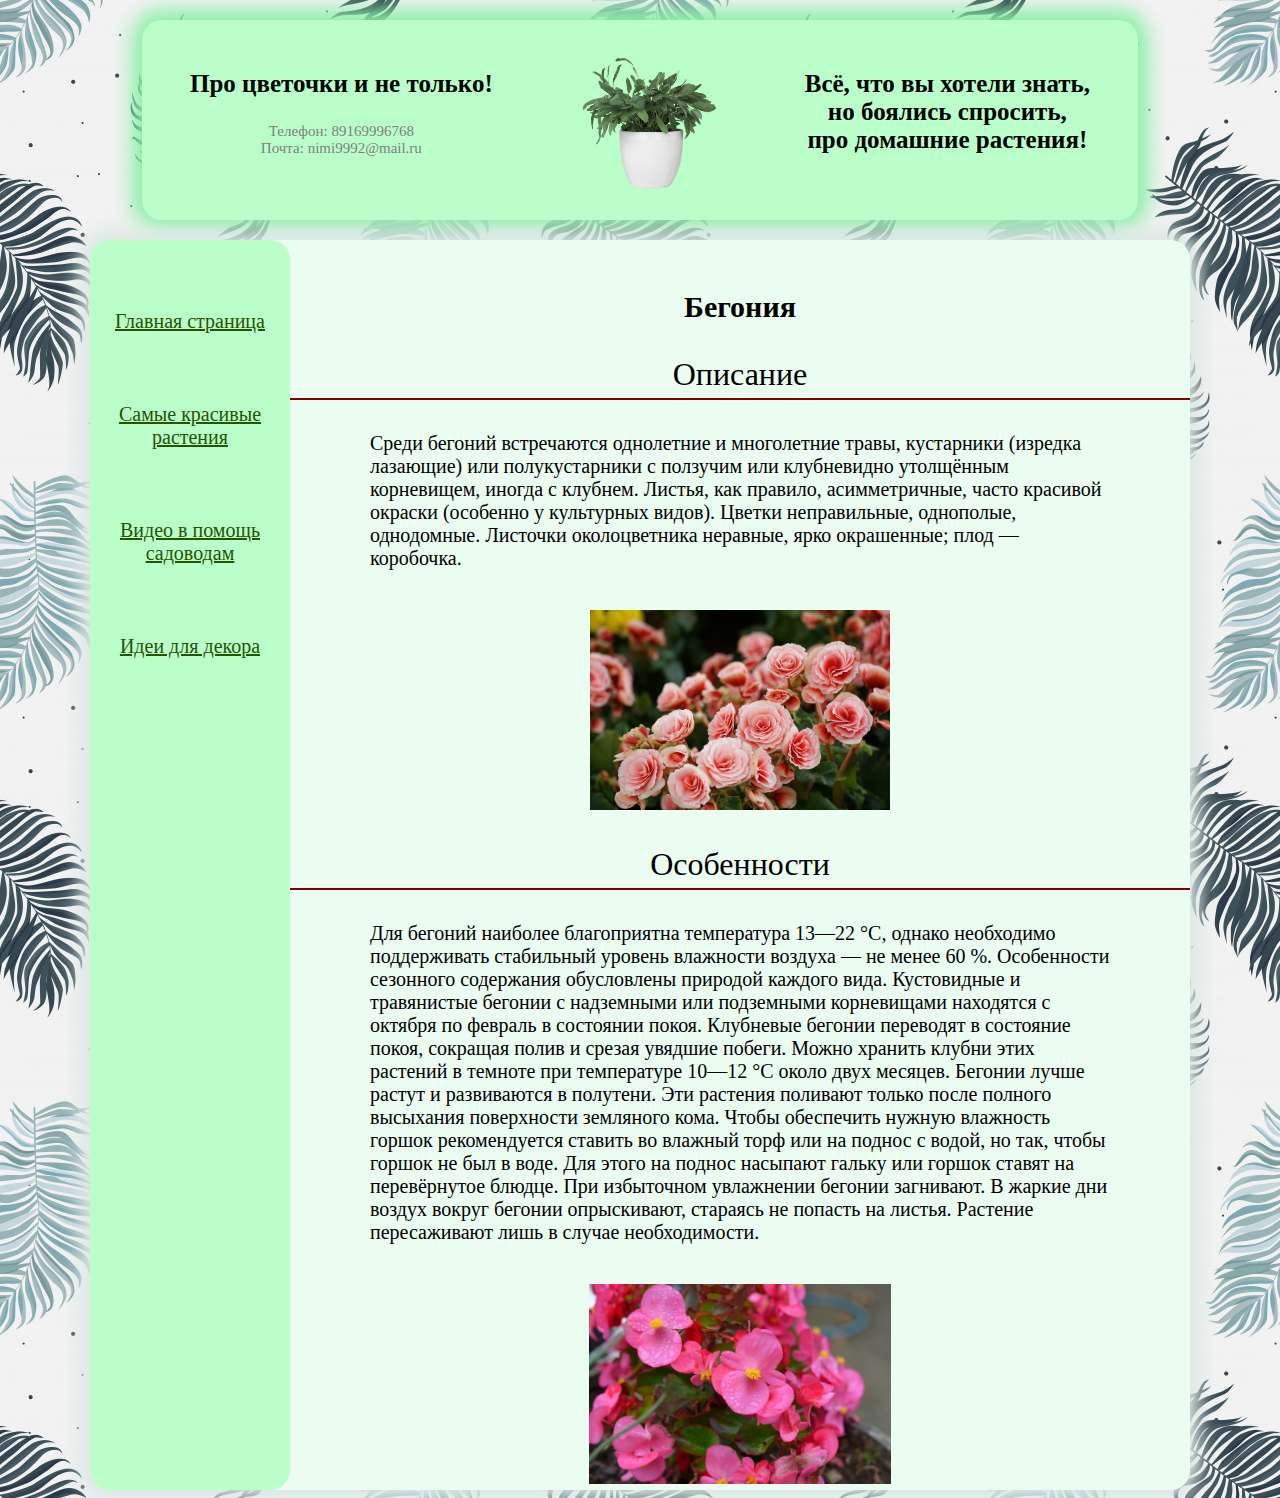
==== Curse_adapt/Begonia.html @ 4ffce9fb "Add files via upload" ====
<!DOCTYPE html>
<html lang="en">
<head>
    <meta charset="UTF-8">
    <title>Plants</title>
    <link rel="icon" href="Favicon.jpg" type="image/jpg">
    <link rel="stylesheet" href="style.css">
    <style>
     body{
     background-image: url(background.jpg);
     }
     a:link {
     color: #265301;
     }
     a:visited {
     color: #437A16;
     }
     a:hover {
     background: #CDFEAA;
     }

    </style>
</head>
<body>
<div class="title">
    <div class="left">
        <p class="main_text">Про цветочки и не только!</p>
        <p class="small_text"> Телефон: 89169996768<br> Почта: nimi9992@mail.ru</p>
    </div>
    <img class="main_img" src="Цветки_в_горшке.png">
    <div class="right_text">Всё, что вы хотели знать,
        <br>но боялись спросить,
        <br> про домашние растения!
    </div>
</div>
<div class="second_begonia">
    <div class="info_left_fuxia_begonia">
        <p class="link">
            <a href="main_page.html">Главная страница</a>
        </p>
        <p class="link">
            <a href="list.html">Самые красивые растения</a>
        </p>
        <p class="link">
            <a href="video.html">Видео в помощь садоводам</a>
        </p>
        <p class="link">
            <a href="dekor.html">Идеи для декора</a>
        </p>
    </div>

    <div class="info_right_fuxia_begonia">
        <p class="right_text_main">Бегония</p>
        <p class="flower_title">Описание</p>
        <p class="flower_text">Среди бегоний встречаются однолетние и
            многолетние травы, кустарники (изредка лазающие) или
            полукустарники с ползучим или клубневидно утолщённым
            корневищем, иногда с клубнем. Листья, как правило,
            асимметричные, часто красивой окраски (особенно у культурных
            видов). Цветки неправильные, однополые, однодомные.
            Листочки околоцветника неравные, ярко окрашенные; плод —
            коробочка.</p>
        <img class="image_flower_small"src="Бегония_1.jpg">
        <p class="flower_title">Особенности</p>
        <p class="flower_text">Для бегоний наиболее благоприятна
            температура 13—22 °C, однако необходимо поддерживать
            стабильный уровень влажности воздуха — не менее 60 %.
            Особенности сезонного содержания обусловлены природой каждого
            вида. Кустовидные и травянистые бегонии с надземными или
            подземными корневищами находятся с октября по февраль в
            состоянии покоя. Клубневые бегонии переводят в состояние
            покоя, сокращая полив и срезая увядшие побеги. Можно хранить
            клубни этих растений в темноте при температуре 10—12 °C около
            двух месяцев. Бегонии лучше растут и развиваются в полутени.
            Эти растения поливают только после полного высыхания
            поверхности земляного кома. Чтобы обеспечить нужную влажность
            горшок рекомендуется ставить во влажный торф или на поднос с
            водой, но так, чтобы горшок не был в воде. Для этого на
            поднос насыпают гальку или горшок ставят на перевёрнутое
            блюдце. При избыточном увлажнении бегонии загнивают. В жаркие
            дни воздух вокруг бегонии опрыскивают, стараясь не попасть
            на листья. Растение пересаживают лишь в случае необходимости.</p>
        <img class="image_flower_small "src="Бегония_2.jpg">
    </div>
</div>
</body>
</html>
---- Curse_adapt/style.css ----
.title{
font-family: URW Chancery L, cursive;
text-align:center;
border-radius: 20px;
padding-left: 3em;
padding-right:3em;
margin-top: 20px;
margin-left: auto;
margin-right:auto;
width: 900px;
height: 200px;
background: #baffc9;
box-shadow: 0px 0px 20px 10px #89f0a6;
}
.title:hover{
transition: 3s;
box-shadow: 0px 0px 10px 20px #5afa57;
}
.main_text{
font-weight: bold;
font-size:25px;
margin-top: 50px;
}
.main_img{
margin-left:20px;
margin-top: 20px;
width: 150px;
height:150px;
}
.right_text{
float:right;
margin-left: 20px;
font-weight: bold;
font-size:25px;
margin-top: 50px;
vertical-align:top;
}
.small_text{
font-size: 15px;
color: grey;
}
.left{
float:left;
}
.info_left{
float:left;
border-radius: 20px;
width: 200px;
height: 780px;
background: #baffc9;
/*box-shadow: 0px 0px 20px 10px #dce8e5;*/
}
.info_right{
float:right;
border-radius: 20px;
width: 900px;
height: 780px;
background: #ebfcf1;
/*box-shadow: 0px 0px 20px 10px #dce8e5;*/
}
.second{
text-align:center;
border-radius: 20px;
margin-top: 20px;
margin-left: auto;
margin-right:auto;
width: 1100px;
height: 780px;
background: #ebfcf1;
box-shadow: 0px 0px 20px 10px #dce8e5;
}
.second_begonia{
text-align:center;
border-radius: 20px;
margin-top: 20px;
margin-left: auto;
margin-right:auto;
width: 1100px;
height: 1250px;
background: #ebfcf1;
box-shadow: 0px 0px 20px 10px #dce8e5;
}
.second_primula{
text-align:center;
border-radius: 20px;
margin-top: 20px;
margin-left: auto;
margin-right:auto;
width: 1100px;
height: 1250px;
background: #ebfcf1;
box-shadow: 0px 0px 20px 10px #dce8e5;
}
.second_strelitzia{
text-align:center;
border-radius: 20px;
margin-top: 20px;
margin-left: auto;
margin-right:auto;
width: 1100px;
height: 1250px;
background: #ebfcf1;
box-shadow: 0px 0px 20px 10px #dce8e5;
}
.link{
font-size: 20px;
text-align: center;
margin-top: 70px;
color: #265301;

}
.photo {
background: #d9dabb;
width: 250px;
margin: 30px 50px 20px 50px;
padding: 10px 0;
text-align: center;
display: inline-block;
}
.photo img {
border: 2px solid #8b8e4b;
width:200px;
height:200px;
}
.photo p {
margin: 0;
}
.right_text_main{
font-size:30px;
font-weight: bold;
margin-top:50px;
}
.video{
weight:300px;
height:190px;
}
.right_text_video{
font-size:20px;
font-weight: bold;
margin-top:50px;
}
.block{
margin-left:40px;
margin-right:40px;
margin-top:30px;
display: inline-block;
}
.info_left_video{
 float:left;
 border-radius: 20px;
 width: 200px;
 height: 700px;
 background: #baffc9;
 /*box-shadow: 0px 0px 20px 10px #dce8e5;*/
 }
 .info_right_video{
 float:right;
 border-radius: 20px;
 width: 900px;
 height: 700px;
 background: #ebfcf1;
 /*box-shadow: 0px 0px 20px 10px #dce8e5;*/
 }
 .second_video{
 text-align:center;
 border-radius: 20px;
 margin-top: 20px;
 margin-left: auto;
 margin-right:auto;
 width: 1100px;
 height: 700px;
 background: #ebfcf1;
 box-shadow: 0px 0px 20px 10px #dce8e5;
 }

 .info_left_dekor{
 float:left;
 border-radius: 20px;
 width: 200px;
 height: 1500px;
 background: #baffc9;
 /*box-shadow: 0px 0px 20px 10px #dce8e5;*/
 }
 .info_left_dekor_hydrangea{
  float:left;
  border-radius: 20px;
  width: 200px;
  height: 1500px;
  background: #baffc9;
  /*box-shadow: 0px 0px 20px 10px #dce8e5;*/
  }
 .info_left_dekor_style{
  float:left;
  border-radius: 20px;
  width: 200px;
  height: 1500px;
  background: #baffc9;
  /*box-shadow: 0px 0px 20px 10px #dce8e5;*/
  }
 .info_right_dekor{
 float:right;
 border-radius: 20px;
 width: 900px;
 height: 1500px;
 background: #ebfcf1;
 /*box-shadow: 0px 0px 20px 10px #dce8e5;*/
 }
 .info_right_dekor_hydrangea{
  float:right;
  border-radius: 20px;
  width: 900px;
  height: 1500px;
  background: #ebfcf1;
  /*box-shadow: 0px 0px 20px 10px #dce8e5;*/
  }
 .info_right_dekor_style{
  float:right;
  border-radius: 20px;
  width: 900px;
  height: 1500px;
  background: #ebfcf1;
  /*box-shadow: 0px 0px 20px 10px #dce8e5;*/
  }
 .second_dekor{
 text-align:center;
 border-radius: 20px;
 margin-top: 20px;
 margin-left: auto;
 margin-right:auto;
 width: 1100px;
 height: 1500px;
 background: #ebfcf1;
 box-shadow: 0px 0px 20px 10px #dce8e5;
 }
 .second_dekor_hydrangea{
  text-align:center;
  border-radius: 20px;
  margin-top: 20px;
  margin-left: auto;
  margin-right:auto;
  width: 1100px;
  height: 1500px;
  background: #ebfcf1;
  box-shadow: 0px 0px 20px 10px #dce8e5;
  }
 .second_dekor_style{
  text-align:center;
  border-radius: 20px;
  margin-top: 20px;
  margin-left: auto;
  margin-right:auto;
  width: 1100px;
  height: 1500px;
  background: #ebfcf1;
  box-shadow: 0px 0px 20px 10px #dce8e5;
  }
 .right_text_dekor_main{
 text-align: center;
 font-size: 30px;
 margin-top:60px;
 font-family:Monotype Corsiva, cursive;
 }
 .photo_dekor {
 background: #d9dabb;
 width: 300px;
 height:350px;
 margin: 50px 25px 20px 25px;
 padding: 10px 0;
 text-align: center;
 display: inline-block;
 }
 .photo_dekor img {
 border: 2px solid #8b8e4b;
 width:250px;
 height:300px;
 }
 .photo_dekor p {
 margin-bottom: 40px;
 }
 .flower_title{
 font-size: 200%;
     border-bottom: 2px solid maroon;
     font-weight: normal;
     padding-bottom: 5px;
align:left;
 }
 .flower_text{
 text-align: left;
 font-size:20px;
 margin-left:80px;
 margin-right:80px;
 margin-bottom: 40px;
 }
 .image_flower{
 text-align:center;
 margin: 0 auto;
 }
 .info_left_fuxia_strelitzia{
      float:left;
      border-radius: 20px;
      width: 200px;
      height: 1250px;
      background: #baffc9;
      /*box-shadow: 0px 0px 20px 10px #dce8e5;*/
      }
      .info_right_fuxia_strelitzia{
      float:right;
      border-radius: 20px;
      width: 900px;
      height: 1250px;
      background: #ebfcf1;
      /*box-shadow: 0px 0px 20px 10px #dce8e5;*/
      }
 .info_left_fuxia{
     float:left;
     border-radius: 20px;
     width: 200px;
     height: 1250px;
     background: #baffc9;
     /*box-shadow: 0px 0px 20px 10px #dce8e5;*/
     }
     .info_left_fuxia_begonia{
          float:left;
          border-radius: 20px;
          width: 200px;
          height: 1250px;
          background: #baffc9;
          /*box-shadow: 0px 0px 20px 10px #dce8e5;*/
          }
     .info_right_fuxia{
     float:right;
     border-radius: 20px;
     width: 900px;
     height: 1250px;
     background: #ebfcf1;
     /*box-shadow: 0px 0px 20px 10px #dce8e5;*/
     }
     .info_right_fuxia_begonia{
          float:right;
          border-radius: 20px;
          width: 900px;
          height: 1250px;
          background: #ebfcf1;
          /*box-shadow: 0px 0px 20px 10px #dce8e5;*/
          }
     .info_left_fuxia_primula{
          float:left;
          border-radius: 20px;
          width: 200px;
          height: 1250px;
          background: #baffc9;
          /*box-shadow: 0px 0px 20px 10px #dce8e5;*/
          }
          .info_right_fuxia_primula{
          float:right;
          border-radius: 20px;
          width: 900px;
          height: 1250px;
          background: #ebfcf1;
          /*box-shadow: 0px 0px 20px 10px #dce8e5;*/
          }
     .second_fuxia{
     text-align:center;
     border-radius: 20px;
     margin-top: 20px;
     margin-left: auto;
     margin-right:auto;
     width: 1100px;
     height: 1250px;
     background: #ebfcf1;
     box-shadow: 0px 0px 20px 10px #dce8e5;
     }
     .info_left_list{
       float:left;
       border-radius: 20px;
       width: 200px;
       height: 1050px;
       background: #baffc9;
       /*box-shadow: 0px 0px 20px 10px #dce8e5;*/
       }
       .info_right_list{
       float:right;
       border-radius: 20px;
       width: 900px;
       height: 1050px;
       background: #ebfcf1;
       /*box-shadow: 0px 0px 20px 10px #dce8e5;*/
       }
       .second_list{
       text-align:center;
       border-radius: 20px;
       margin-top: 20px;
       margin-left: auto;
       margin-right:auto;
       width: 1100px;
       height: 1050px;
       background: #ebfcf1;
       box-shadow: 0px 0px 20px 10px #dce8e5;
       }
       .image_flower_big{
        text-align:center;
        margin: 0 auto;
        height:350px;
        weight:350px;
        }
        .image_flower_small{
        text-align:center;
        margin: 0 auto;
        height:200px;
        weight:200px;
        }
@media (max-width: 1129px) {
.info_left_video{
 float:left;
 border-radius: 20px;
 width: 200px;
 height: 1000px;
 background: #baffc9;
 /*box-shadow: 0px 0px 20px 10px #dce8e5;*/
 }
 .info_right_video{
 float:right;
 border-radius: 20px;
 width: 500px;
 height: 1000px;
 background: #ebfcf1;
 /*box-shadow: 0px 0px 20px 10px #dce8e5;*/
 }
 .second_video{
 text-align:center;
 border-radius: 20px;
 margin-top: 20px;
 margin-left: auto;
 margin-right:auto;
 width: 700px;
 height: 1000px;
 background: #ebfcf1;
 box-shadow: 0px 0px 20px 10px #dce8e5;
 }
.info_left_dekor_hydrangea{
 float:left;
 border-radius: 20px;
 width: 200px;
 height: 2200px;
 background: #baffc9;
 /*box-shadow: 0px 0px 20px 10px #dce8e5;*/
 }
 .info_left_dekor_style{
  float:left;
  border-radius: 20px;
  width: 200px;
  height: 2400px;
  background: #baffc9;
  /*box-shadow: 0px 0px 20px 10px #dce8e5;*/
  }
 .info_right_dekor{
 float:right;
 border-radius: 20px;
 width: 500px;
 height: 1800px;
 background: #ebfcf1;
 /*box-shadow: 0px 0px 20px 10px #dce8e5;*/
 }
 .info_left_dekor{
  float:left;
  border-radius: 20px;
  width: 200px;
  height: 1800px;
  background: #baffc9;
  /*box-shadow: 0px 0px 20px 10px #dce8e5;*/
  }
 .info_right_dekor_hydrangea{
  float:right;
  border-radius: 20px;
  width: 500px;
  height: 2200px;
  background: #ebfcf1;
  /*box-shadow: 0px 0px 20px 10px #dce8e5;*/
  }
 .info_right_dekor_style{
  float:right;
  border-radius: 20px;
  width: 500px;
  height: 2400px;
  background: #ebfcf1;
  /*box-shadow: 0px 0px 20px 10px #dce8e5;*/
  }
 .second_dekor{
 text-align:center;
 border-radius: 20px;
 margin-top: 20px;
 margin-left: auto;
 margin-right:auto;
 width: 700px;
 height: 1800px;
 background: #ebfcf1;
 box-shadow: 0px 0px 20px 10px #dce8e5;
 }
 .second_dekor_hydrangea{
  text-align:center;
  border-radius: 20px;
  margin-top: 20px;
  margin-left: auto;
  margin-right:auto;
  width: 700px;
  height: 2200px;
  background: #ebfcf1;
  box-shadow: 0px 0px 20px 10px #dce8e5;
  }
 .second_dekor_style{
  text-align:center;
  border-radius: 20px;
  margin-top: 20px;
  margin-left: auto;
  margin-right:auto;
  width: 700px;
  height: 2400px;
  background: #ebfcf1;
  box-shadow: 0px 0px 20px 10px #dce8e5;
  }
.info_left_fuxia_strelitzia{
     float:left;
     border-radius: 20px;
     width: 200px;
     height: 1750px;
     background: #baffc9;
     /*box-shadow: 0px 0px 20px 10px #dce8e5;*/
     }
     .info_right_fuxia_strelitzia{
     float:right;
     border-radius: 20px;
     width: 500px;
     height: 1750px;
     background: #ebfcf1;
     /*box-shadow: 0px 0px 20px 10px #dce8e5;*/
     }
     .info_left_fuxia_primula{
          float:left;
          border-radius: 20px;
          width: 200px;
          height: 1650px;
          background: #baffc9;
          /*box-shadow: 0px 0px 20px 10px #dce8e5;*/
          }
          .info_right_fuxia_primula{
          float:right;
          border-radius: 20px;
          width: 500px;
          height: 1650px;
          background: #ebfcf1;
          /*box-shadow: 0px 0px 20px 10px #dce8e5;*/
          }
.info_left_fuxia{
     float:left;
     border-radius: 20px;
     width: 200px;
     height: 1750px;
     background: #baffc9;
     /*box-shadow: 0px 0px 20px 10px #dce8e5;*/
     }
     .info_left_fuxia_begonia{
          float:left;
          border-radius: 20px;
          width: 200px;
          height: 1850px;
          background: #baffc9;
          /*box-shadow: 0px 0px 20px 10px #dce8e5;*/
          }
     .info_right_fuxia{
     float:right;
     border-radius: 20px;
     width: 500px;
     height: 1750px;
     background: #ebfcf1;
     /*box-shadow: 0px 0px 20px 10px #dce8e5;*/
     }
     .info_right_fuxia_begonia{
          float:right;
          border-radius: 20px;
          width: 500px;
          height: 1850px;
          background: #ebfcf1;
          /*box-shadow: 0px 0px 20px 10px #dce8e5;*/
          }
     .second_fuxia{
     text-align:center;
     border-radius: 20px;
     margin-top: 20px;
     margin-left: auto;
     margin-right:auto;
     width: 700px;
     height: 1750px;
     background: #ebfcf1;
     box-shadow: 0px 0px 20px 10px #dce8e5;
     }
.info_left_list{
       float:left;
       border-radius: 20px;
       width: 200px;
       height: 1750px;
       background: #baffc9;
       /*box-shadow: 0px 0px 20px 10px #dce8e5;*/
       }
       .info_right_list{
       float:right;
       border-radius: 20px;
       width: 500px;
       height: 1750px;
       background: #ebfcf1;
       /*box-shadow: 0px 0px 20px 10px #dce8e5;*/
       }
       .second_list{
       text-align:center;
       border-radius: 20px;
       margin-top: 20px;
       margin-left: auto;
       margin-right:auto;
       width: 700px;
       height: 1750px;
       background: #ebfcf1;
       box-shadow: 0px 0px 20px 10px #dce8e5;
       }
.info_right{
float:right;
border-radius: 20px;
width: 500px;
height: 1480px;
background: #ebfcf1;
/*box-shadow: 0px 0px 20px 10px #dce8e5;*/
}
.second{
 text-align:center;
 border-radius: 20px;
 margin-top: 20px;
 margin-left: auto;
 margin-right:auto;
 width: 700px;
 height: 1480px;
 background: #ebfcf1;
 box-shadow: 0px 0px 20px 10px #dce8e5;
 }
 .second_begonia{
  text-align:center;
  border-radius: 20px;
  margin-top: 20px;
  margin-left: auto;
  margin-right:auto;
  width: 700px;
  height: 1850px;
  background: #ebfcf1;
  box-shadow: 0px 0px 20px 10px #dce8e5;
  }
 .second_primula{
  text-align:center;
  border-radius: 20px;
  margin-top: 20px;
  margin-left: auto;
  margin-right:auto;
  width: 700px;
  height: 1650px;
  background: #ebfcf1;
  box-shadow: 0px 0px 20px 10px #dce8e5;
  }
 .second_strelitzia{
 text-align:center;
 border-radius: 20px;
 margin-top: 20px;
 margin-left: auto;
 margin-right:auto;
 width: 700px;
 height: 1750px;
 background: #ebfcf1;
 box-shadow: 0px 0px 20px 10px #dce8e5;
 }
.info_left{
float:left;
border-radius: 20px;
width: 200px;
height: 1480px;
background: #baffc9;
/*box-shadow: 0px 0px 20px 10px #dce8e5;*/
}
}
@media (max-width: 1029px) {
.title{
font-family: URW Chancery L, cursive;
text-align:center;
border-radius: 20px;
padding-left: 3em;
padding-right:3em;
margin-top: 20px;
margin-left: auto;
margin-right:auto;
width: 280px;
height: 700px;
background: #baffc9;
box-shadow: 0px 0px 20px 10px #89f0a6;
}
}
@media (max-width: 729px){
.photo_dekor {
 background: #d9dabb;
 width: 200px;
 height:260px;
 margin: 50px 25px 20px 25px;
 padding: 10px 0;
 text-align: center;
 display: inline-block;
 }
 .photo_dekor img {
 border: 2px solid #8b8e4b;
 width:170px;
 height:240px;
 }
 .photo_dekor p {
 margin-bottom: 40px;
 }
.info_left_dekor{
 float:left;
 border-radius: 20px;
 width: 200px;
 height: 3500px;
 background: #baffc9;
 /*box-shadow: 0px 0px 20px 10px #dce8e5;*/
 }
 .info_left_dekor_hydrangea{
  float:left;
  border-radius: 20px;
  width: 200px;
  height: 5300px;
  background: #baffc9;
  /*box-shadow: 0px 0px 20px 10px #dce8e5;*/
  }

 .info_right_dekor{
 float:right;
 border-radius: 20px;
 width: 250px;
 height: 3500px;
 background: #ebfcf1;
 /*box-shadow: 0px 0px 20px 10px #dce8e5;*/
 }
 .info_right_dekor_hydrangea{
  float:right;
  border-radius: 20px;
  width: 250px;
  height: 5300px;
  background: #ebfcf1;
  /*box-shadow: 0px 0px 20px 10px #dce8e5;*/
  }
 .info_left_dekor_style{
  float:left;
  border-radius: 20px;
  width: 200px;
  height: 2300px;
  background: #baffc9;
  /*box-shadow: 0px 0px 20px 10px #dce8e5;*/
  }
  .info_right_dekor_style{
  float:right;
  border-radius: 20px;
  width: 250px;
  height: 2300px;
  background: #ebfcf1;
  /*box-shadow: 0px 0px 20px 10px #dce8e5;*/
  }
 .second_dekor{
 text-align:center;
 border-radius: 20px;
 margin-top: 20px;
 margin-left: auto;
 margin-right:auto;
 width: 450px;
 height: 3500px;
 background: #ebfcf1;
 box-shadow: 0px 0px 20px 10px #dce8e5;
 }
 .second_dekor_hydrangea{
  text-align:center;
  border-radius: 20px;
  margin-top: 20px;
  margin-left: auto;
  margin-right:auto;
  width: 450px;
  height: 5300px;
  background: #ebfcf1;
  box-shadow: 0px 0px 20px 10px #dce8e5;
  }
 .second_dekor_style{
  text-align:center;
  border-radius: 20px;
  margin-top: 20px;
  margin-left: auto;
  margin-right:auto;
  width: 450px;
  height: 2300px;
  background: #ebfcf1;
  box-shadow: 0px 0px 20px 10px #dce8e5;
  }
.image_flower_big{
        text-align:center;
        margin: 0 auto;
        height:90px;
        weight:90px;
        }
.image_flower{
 text-align:center;
 margin: 0 auto;
 weight:80px;
 height:80px;
 }
 .image_flower_small{
         text-align:center;
         margin: 0 auto;
         height:90px;
         weight:90px;
         }
.flower_text{
 text-align: left;
 font-size:20px;
 margin-bottom: 40px;
 }
 .info_left_fuxia_primula{
      float:left;
      border-radius: 20px;
      width: 200px;
      height: 2000px;
      background: #baffc9;
      /*box-shadow: 0px 0px 20px 10px #dce8e5;*/
      }
      .info_right_fuxia_primula{
      float:right;
      border-radius: 20px;
      width: 250px;
      height: 2000px;
      background: #ebfcf1;
      /*box-shadow: 0px 0px 20px 10px #dce8e5;*/
      }
.info_left_fuxia{
     float:left;
     border-radius: 20px;
     width: 200px;
     height: 4000px;
     background: #baffc9;
     /*box-shadow: 0px 0px 20px 10px #dce8e5;*/
     }
     .info_left_fuxia_begonia{
          float:left;
          border-radius: 20px;
          width: 200px;
          height: 4500px;
          background: #baffc9;
          /*box-shadow: 0px 0px 20px 10px #dce8e5;*/
          }
     .info_right_fuxia{
     float:right;
     border-radius: 20px;
     width: 250px;
     height: 4000px;
     background: #ebfcf1;
     /*box-shadow: 0px 0px 20px 10px #dce8e5;*/
     }
     .info_right_fuxia_begonia{
          float:right;
          border-radius: 20px;
          width: 250px;
          height: 4500px;
          background: #ebfcf1;
          /*box-shadow: 0px 0px 20px 10px #dce8e5;*/
          }
     .second_fuxia{
     text-align:center;
     border-radius: 20px;
     margin-top: 20px;
     margin-left: auto;
     margin-right:auto;
     width: 450px;
     height: 4000px;
     background: #ebfcf1;
     box-shadow: 0px 0px 20px 10px #dce8e5;
     }
.info_left_fuxia_strelitzia{
          float:left;
          border-radius: 20px;
          width: 200px;
          height: 2600px;
          background: #baffc9;
          /*box-shadow: 0px 0px 20px 10px #dce8e5;*/
          }
.info_right_fuxia_strelitzia{
          float:right;
          border-radius: 20px;
          width: 250px;
          height: 2600px;
          background: #ebfcf1;
          /*box-shadow: 0px 0px 20px 10px #dce8e5;*/
          }
.info_left_list{
       float:left;
       border-radius: 20px;
       width: 200px;
       height: 1550px;
       background: #baffc9;
       /*box-shadow: 0px 0px 20px 10px #dce8e5;*/
       }
       .info_right_list{
       float:right;
       border-radius: 20px;
       width: 250px;
       height: 1550px;
       background: #ebfcf1;
       /*box-shadow: 0px 0px 20px 10px #dce8e5;*/
       }
       .second_list{
       text-align:center;
       border-radius: 20px;
       margin-top: 20px;
       margin-left: auto;
       margin-right:auto;
       width: 450px;
       height: 1550px;
       background: #ebfcf1;
       box-shadow: 0px 0px 20px 10px #dce8e5;
       }
.info_right{
float:right;
border-radius: 20px;
width: 250px;
height: 1480px;
background: #ebfcf1;
/*box-shadow: 0px 0px 20px 10px #dce8e5;*/
}
.second{
text-align:center;
border-radius: 20px;
margin-top: 20px;
margin-left: auto;
margin-right:auto;
width: 450px;
height: 1480px;
background: #ebfcf1;
box-shadow: 0px 0px 20px 10px #dce8e5;
}
.second_begonia{
text-align:center;
border-radius: 20px;
margin-top: 20px;
margin-left: auto;
margin-right:auto;
width: 450px;
height: 4500px;
background: #ebfcf1;
box-shadow: 0px 0px 20px 10px #dce8e5;
}
.second_primula{
text-align:center;
border-radius: 20px;
margin-top: 20px;
margin-left: auto;
margin-right:auto;
width: 450px;
height: 2000px;
background: #ebfcf1;
box-shadow: 0px 0px 20px 10px #dce8e5;
}
.second_strelitzia{
text-align:center;
border-radius: 20px;
margin-top: 20px;
margin-left: auto;
margin-right:auto;
width: 450px;
height: 2600px;
background: #ebfcf1;
box-shadow: 0px 0px 20px 10px #dce8e5;
}
.info_left{
float:left;
border-radius: 20px;
width: 200px;
height: 1480px;
background: #baffc9;
/*box-shadow: 0px 0px 20px 10px #dce8e5;*/
}
.photo {
background: #d9dabb;
width: 200px;
margin: 30px 10px 20px 10px;
padding: 10px 0;
text-align: center;
display: inline-block;
}
.photo img {
border: 2px solid #8b8e4b;
width:150px;
height:150px;
}
.photo p {
margin: 0;
}
.info_left_video{
 float:left;
 border-radius: 20px;
 width: 200px;
 height: 800px;
 background: #baffc9;
 /*box-shadow: 0px 0px 20px 10px #dce8e5;*/
 }
 .info_right_video{
 float:right;
 border-radius: 20px;
 width: 250px;
 height: 800px;
 background: #ebfcf1;
 /*box-shadow: 0px 0px 20px 10px #dce8e5;*/
 }
 .second_video{
 text-align:center;
 border-radius: 20px;
 margin-top: 20px;
 margin-left: auto;
 margin-right:auto;
 width: 450px;
 height: 800px;
 background: #ebfcf1;
 box-shadow: 0px 0px 20px 10px #dce8e5;
 }
 .video{
 weight:240px;
 height:100px;
 }
}
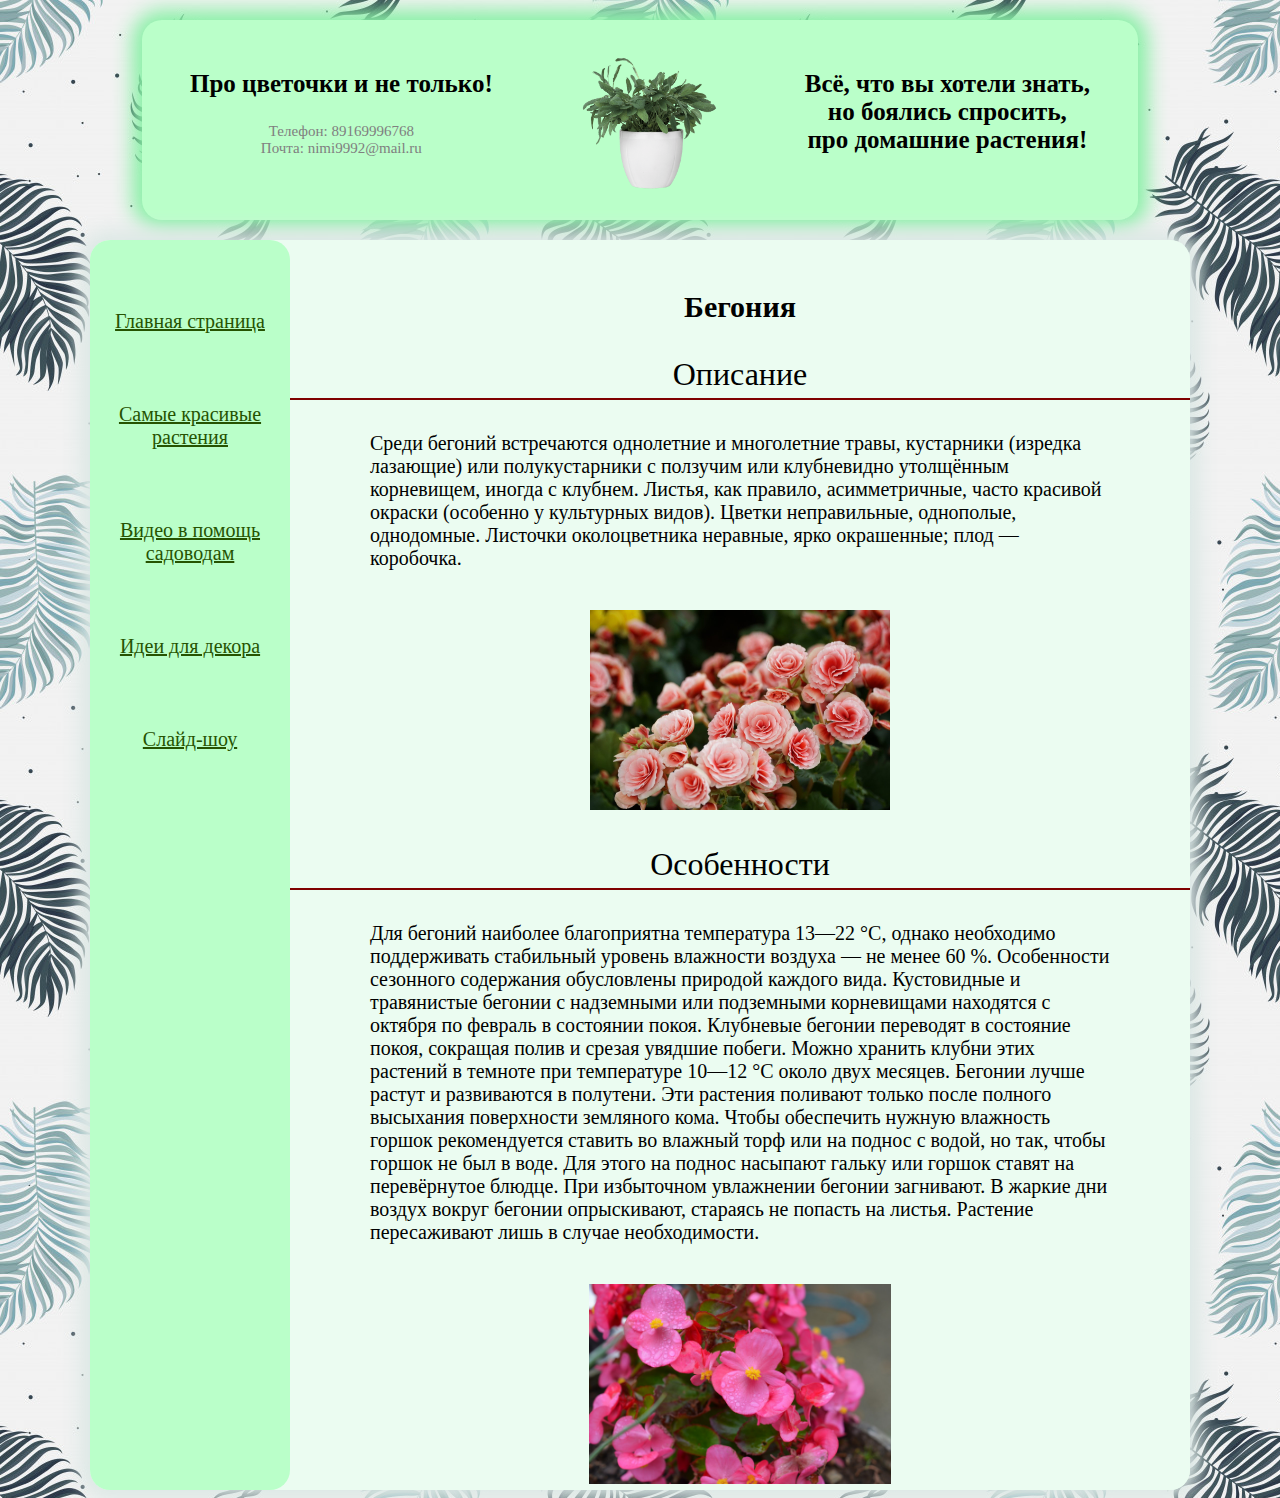
==== commit 69852223: "Add files via upload" ====
--- a/Curse_adapt/Begonia.html
+++ b/Curse_adapt/Begonia.html
@@ -47,6 +47,9 @@
         <p class="link">
             <a href="dekor.html">Идеи для декора</a>
         </p>
+        <p class="link">
+            <a href="show.html">Слайд-шоу</a>
+        </p>
     </div>
 
     <div class="info_right_fuxia_begonia">
--- a/Curse_adapt/style.css
+++ b/Curse_adapt/style.css
@@ -50,6 +50,14 @@
 background: #baffc9;
 /*box-shadow: 0px 0px 20px 10px #dce8e5;*/
 }
+.info_left_show{
+float:left;
+border-radius: 20px;
+width: 200px;
+height: 780px;
+background: #baffc9;
+/*box-shadow: 0px 0px 20px 10px #dce8e5;*/
+}
 .info_right{
 float:right;
 border-radius: 20px;
@@ -58,7 +66,26 @@
 background: #ebfcf1;
 /*box-shadow: 0px 0px 20px 10px #dce8e5;*/
 }
+.info_right_show{
+float:right;
+border-radius: 20px;
+width: 900px;
+height: 780px;
+background: #ebfcf1;
+/*box-shadow: 0px 0px 20px 10px #dce8e5;*/
+}
 .second{
+text-align:center;
+border-radius: 20px;
+margin-top: 20px;
+margin-left: auto;
+margin-right:auto;
+width: 1100px;
+height: 780px;
+background: #ebfcf1;
+box-shadow: 0px 0px 20px 10px #dce8e5;
+}
+.second_show{
 text-align:center;
 border-radius: 20px;
 margin-top: 20px;
@@ -628,6 +655,14 @@
 background: #ebfcf1;
 /*box-shadow: 0px 0px 20px 10px #dce8e5;*/
 }
+.info_right_show{
+float:right;
+border-radius: 20px;
+width: 500px;
+height: 600px;
+background: #ebfcf1;
+/*box-shadow: 0px 0px 20px 10px #dce8e5;*/
+}
 .second{
  text-align:center;
  border-radius: 20px;
@@ -639,6 +674,17 @@
  background: #ebfcf1;
  box-shadow: 0px 0px 20px 10px #dce8e5;
  }
+ .second_show{
+  text-align:center;
+  border-radius: 20px;
+  margin-top: 20px;
+  margin-left: auto;
+  margin-right:auto;
+  width: 700px;
+  height: 600px;
+  background: #ebfcf1;
+  box-shadow: 0px 0px 20px 10px #dce8e5;
+  }
  .second_begonia{
   text-align:center;
   border-radius: 20px;
@@ -677,6 +723,14 @@
 border-radius: 20px;
 width: 200px;
 height: 1480px;
+background: #baffc9;
+/*box-shadow: 0px 0px 20px 10px #dce8e5;*/
+}
+.info_left_show{
+float:left;
+border-radius: 20px;
+width: 200px;
+height: 600px;
 background: #baffc9;
 /*box-shadow: 0px 0px 20px 10px #dce8e5;*/
 }
@@ -930,6 +984,14 @@
 background: #ebfcf1;
 /*box-shadow: 0px 0px 20px 10px #dce8e5;*/
 }
+.info_right_show{
+float:right;
+border-radius: 20px;
+width: 250px;
+height: 600px;
+background: #ebfcf1;
+/*box-shadow: 0px 0px 20px 10px #dce8e5;*/
+}
 .second{
 text-align:center;
 border-radius: 20px;
@@ -941,6 +1003,17 @@
 background: #ebfcf1;
 box-shadow: 0px 0px 20px 10px #dce8e5;
 }
+.second_show{
+text-align:center;
+border-radius: 20px;
+margin-top: 20px;
+margin-left: auto;
+margin-right:auto;
+width: 450px;
+height: 600px;
+background: #ebfcf1;
+box-shadow: 0px 0px 20px 10px #dce8e5;
+}
 .second_begonia{
 text-align:center;
 border-radius: 20px;
@@ -979,6 +1052,14 @@
 border-radius: 20px;
 width: 200px;
 height: 1480px;
+background: #baffc9;
+/*box-shadow: 0px 0px 20px 10px #dce8e5;*/
+}
+.info_left_show{
+float:left;
+border-radius: 20px;
+width: 200px;
+height: 600px;
 background: #baffc9;
 /*box-shadow: 0px 0px 20px 10px #dce8e5;*/
 }
